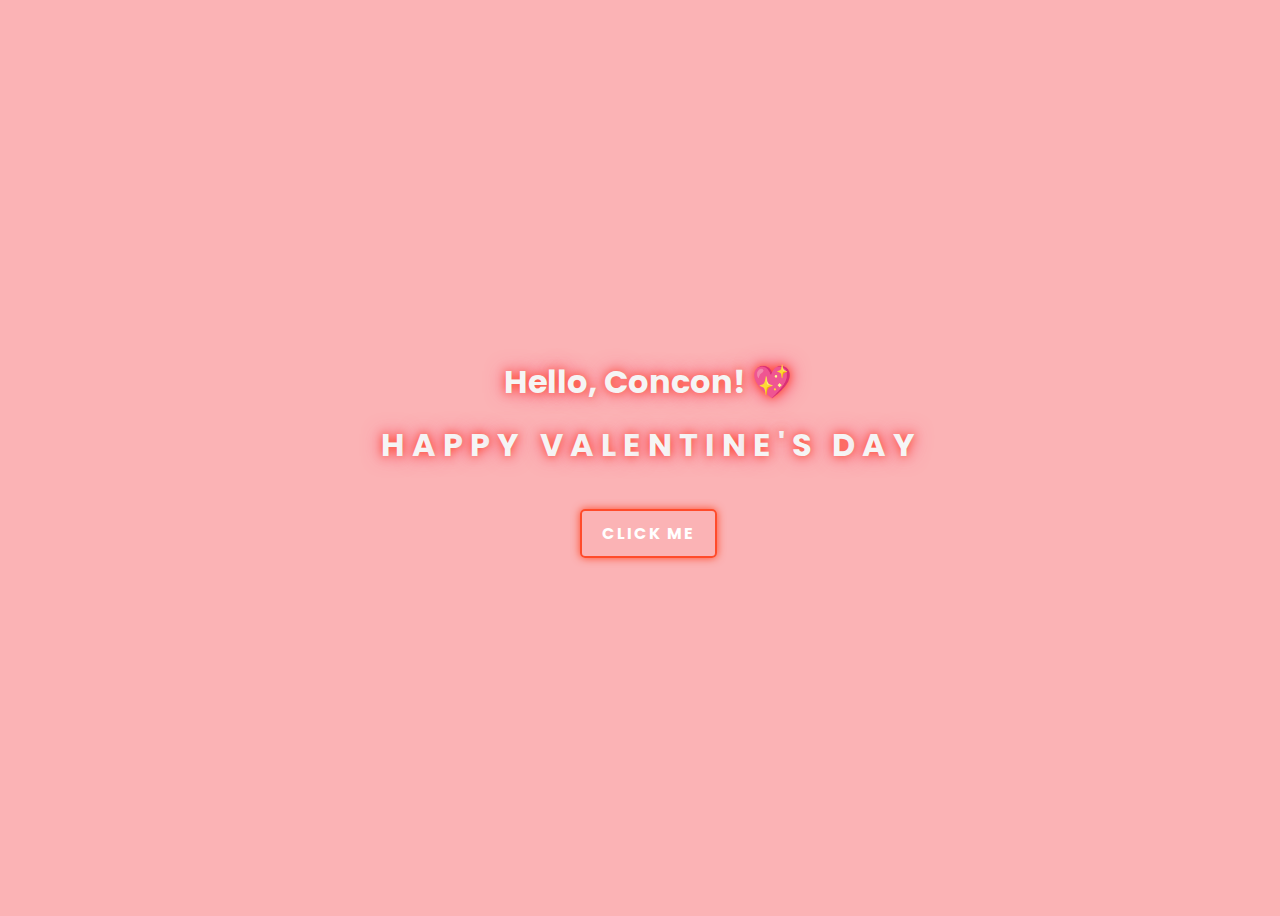
==== index.html @ 4d7ad1a7 "Initial commit" ====
<!DOCTYPE html>
<html lang="en">
<head>
    <meta charset="UTF-8">
    <meta http-equiv="X-UA-Compatible" content="IE=edge">
    <meta name="viewport" content="width=device-width, initial-scale=1.0">
    <link rel="stylesheet" href="css/style.css">
    <link rel="icon" href="img/flowers.png" type="image/x-icon">
    <title>Special Gift</title>
</head>
<body>
    <div class="hello-message">Hello, Concon! 💖</div>
    
    <div class="greetings">
        
        <span>H</span>
        <span>A</span>
        <span>P</span>
        <span>P</span>
        <span>Y</span>
        <span>&nbsp;</span> <!-- Adds space -->
        <span>V</span>
        <span>A</span>
        <span>L</span>
        <span>E</span>
        <span>N</span>
        <span>T</span>
        <span>I</span>
        <span>N</span>
        <span>E</span>
        <span>'</span>
        <span>S</span>
        <span>&nbsp;</span> <!-- Adds space -->
        <span>D</span>
        <span>A</span>
        <span>Y</span>
        
    </div>
    <div class="description">
        <span>&nbsp;</span> <!-- Adds space -->
    </div>
    <div class="button">
        <button>
            <a href="flower.html">Click ME</a>
        </button>
        
    </div>
</body>
</html>
---- css/style.css ----
@import url('https://fonts.googleapis.com/css2?family=Poppins:ital,wght@0,500;1,900&display=swap');

* {
    font-family: 'Poppins', cursive;
}

body {
    color: azure;
    width: 100%;
    height: 100vh;
    display: flex;
    flex-direction: column;
    align-items: center;
    justify-content: center;
    background-color: #fbb3b5;
}

/* Shared styles for Hello message and Greetings */
.hello-message,
.greetings {
    font-size: 2rem;
    font-weight: bold;
    text-align: center;
    color: whitesmoke;
    text-shadow: 0 0 10px #ff4b2b, 0 0 20px #ff416c;
    margin-bottom: 15px;
    animation: heartbeat 1.5s infinite alternate;
}

/* Heartbeat Animation */
@keyframes heartbeat {
    0% { transform: scale(1); }
    100% { transform: scale(1.1); }
}

/* Button styles */
.button button {
    background: transparent;
    border: 2px solid #ff4b2b;
    color: #ff4b2b;
    font-size: 1.2rem;
    padding: 10px 20px;
    cursor: pointer;
    transition: all 0.3s ease-in-out;
    position: relative;
    overflow: hidden;
    border-radius: 5px;
    text-transform: uppercase;
    font-weight: bold;
    letter-spacing: 2px;
    box-shadow: 0 0 8px #ff4b2b;
}

.button button:hover {
    background: #ff4b2b;
    color: black;
    box-shadow: 0 0 15px #ff4b2b, 0 0 30px #ff4b2b, 0 0 50px #ff4b2b;
}

.button a {
    text-decoration: none;
    color: inherit;
    display: block;
    width: 100%;
    height: 100%;
}

/* Button text styling */
.button a {
    text-decoration: none;
    font-size: 1rem;
    color: white;
}

/* Responsive styles */
@media screen and (max-width: 574px) {
    .greetings {
        font-size: 1.8rem;
    }

    .button a {
        font-size: 10px;
    }

    .button {
        margin: 5px 4px 6px 5px;
    }
}
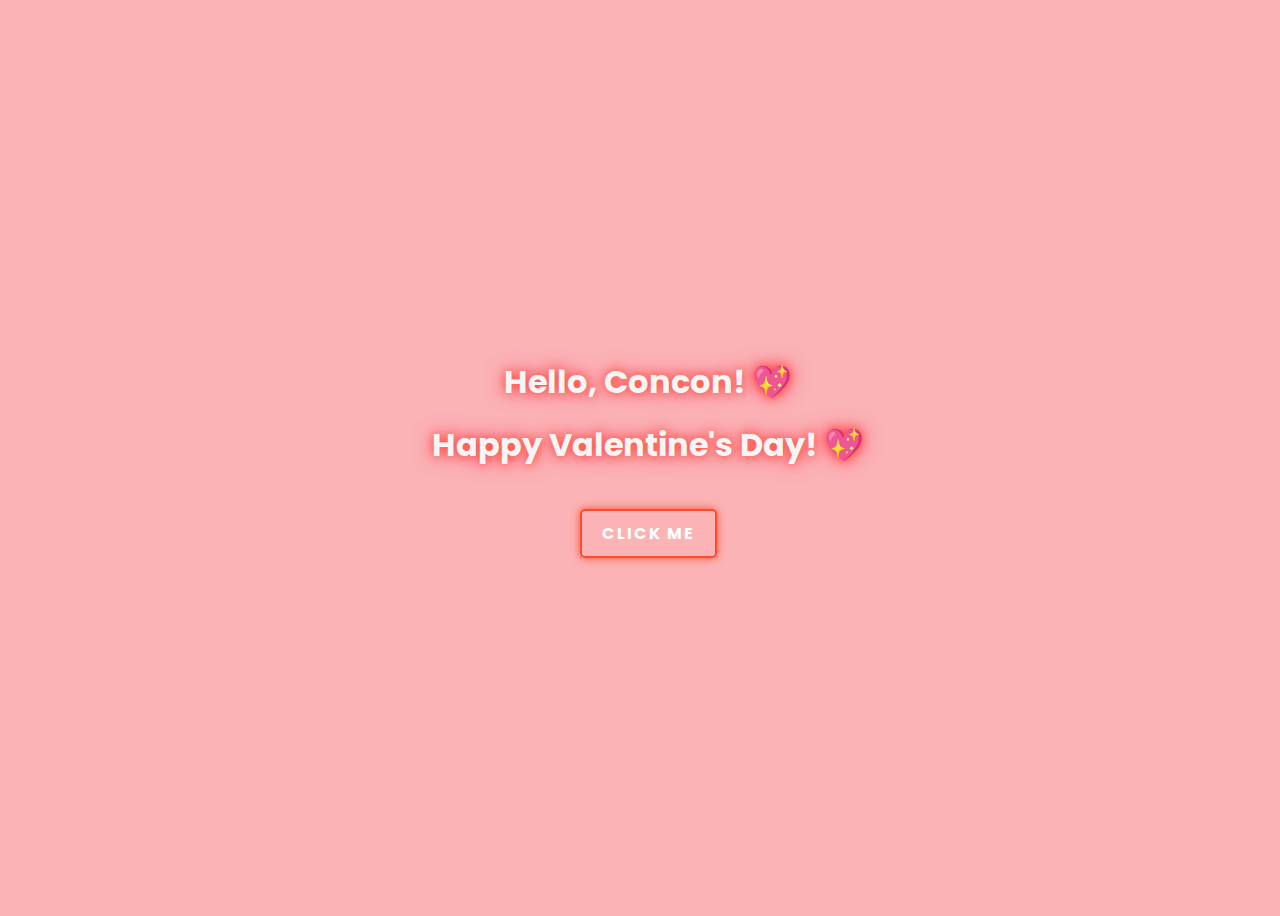
==== commit 5ce160c8: "Update index.html" ====
--- a/index.html
+++ b/index.html
@@ -13,27 +13,7 @@
     
     <div class="greetings">
         
-        <span>H</span>
-        <span>A</span>
-        <span>P</span>
-        <span>P</span>
-        <span>Y</span>
-        <span>&nbsp;</span> <!-- Adds space -->
-        <span>V</span>
-        <span>A</span>
-        <span>L</span>
-        <span>E</span>
-        <span>N</span>
-        <span>T</span>
-        <span>I</span>
-        <span>N</span>
-        <span>E</span>
-        <span>'</span>
-        <span>S</span>
-        <span>&nbsp;</span> <!-- Adds space -->
-        <span>D</span>
-        <span>A</span>
-        <span>Y</span>
+       Happy Valentine's Day! 💖
         
     </div>
     <div class="description">
@@ -46,4 +26,4 @@
         
     </div>
 </body>
-</html>+</html>
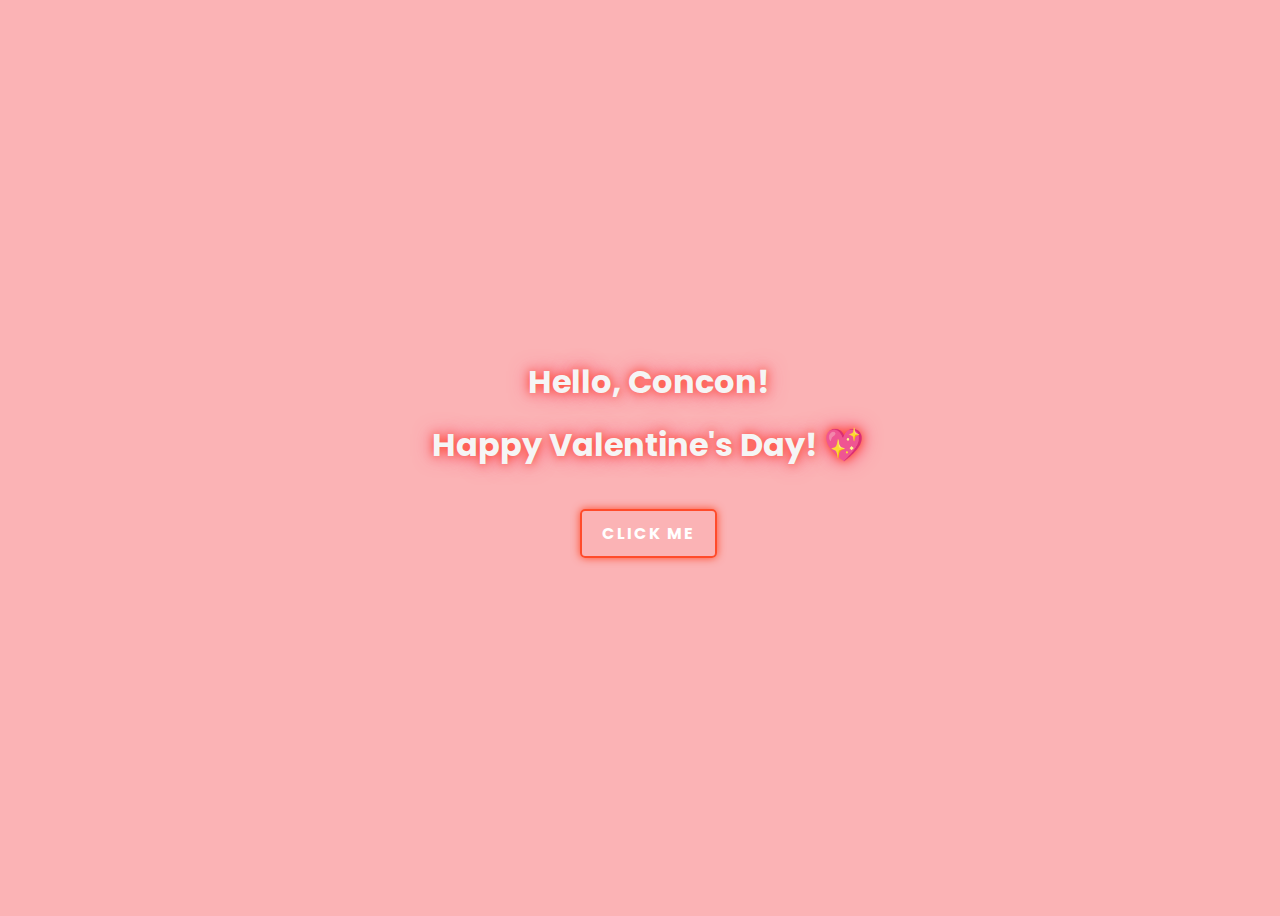
==== commit 071e9f97: "Added new HTML file" ====
--- a/index.html
+++ b/index.html
@@ -9,8 +9,8 @@
     <title>Special Gift</title>
 </head>
 <body>
-    <div class="hello-message">Hello, Concon! 💖</div>
-    
+    <div class="hello-message">Hello, Concon! </div>
+
     <div class="greetings">
         
        Happy Valentine's Day! 💖
@@ -21,9 +21,9 @@
     </div>
     <div class="button">
         <button>
-            <a href="flower.html">Click ME</a>
+            <a href="letter.html">Click ME</a>
         </button>
         
     </div>
 </body>
-</html>
+</html>--- a/css/style.css
+++ b/css/style.css
@@ -13,6 +13,21 @@
     align-items: center;
     justify-content: center;
     background-color: #fbb3b5;
+}
+
+.letter {
+    background: white; /* White paper effect */
+    max-width: 600px; /* Adjust width as needed */
+    padding: 30px;
+    border-radius: 10px; /* Soft rounded edges */
+    box-shadow: 5px 5px 15px rgba(0, 0, 0, 0.2); /* Soft shadow */
+    text-align: left;
+    line-height: 1.6;
+    color: #ff416c;
+}
+
+.letter p {
+    margin: 10px 0;
 }
 
 /* Shared styles for Hello message and Greetings */
